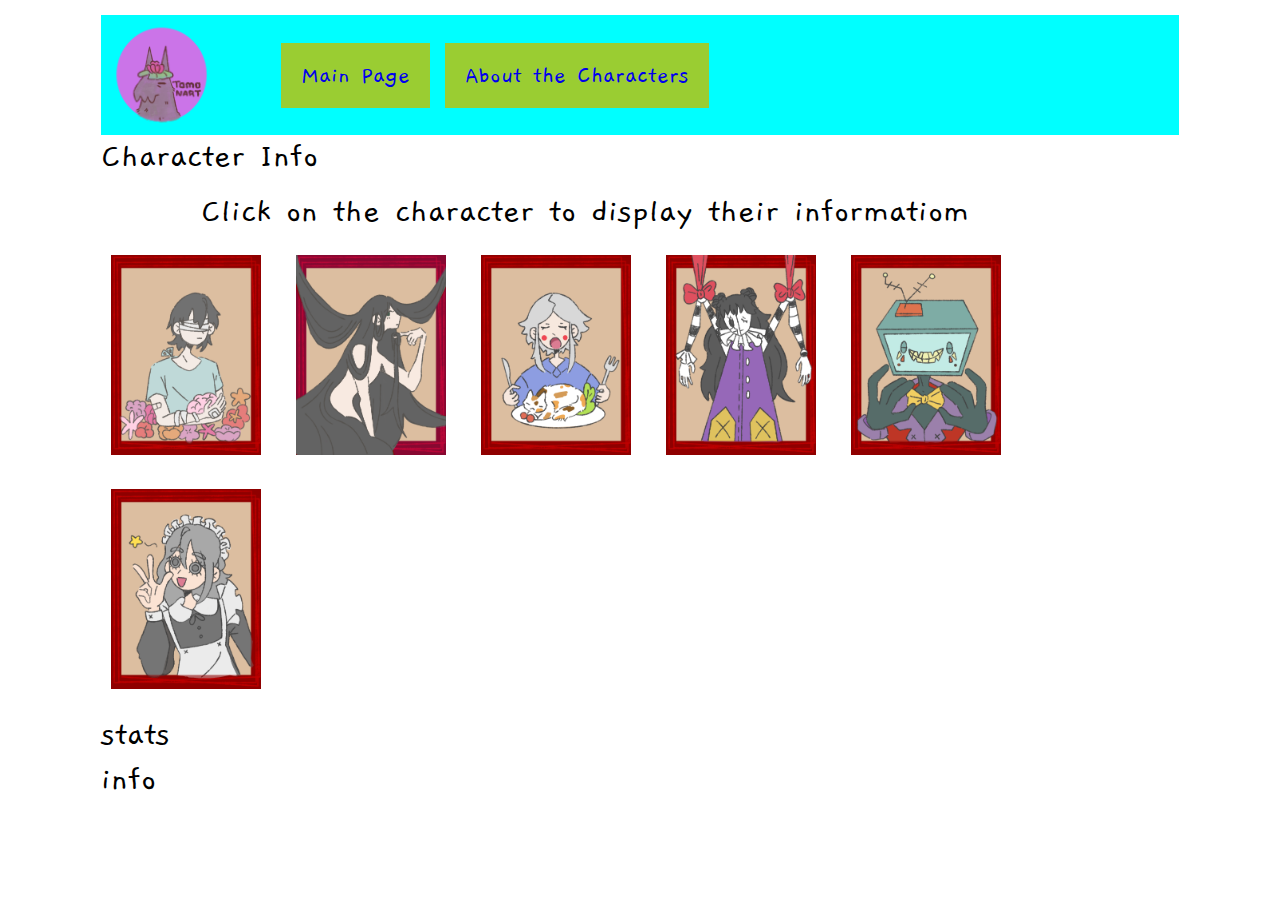
==== ProyectoFinal/about.html @ f2f0a5aa "Base layout" ====
<!DOCTYPE html>
<html lang="en">
<head>
    <meta charset="UTF-8">
    <meta name="viewport" content="width=device-width, initial-scale=1.0">
    <title>Epic Card Battle! Character Info</title>
    <link rel="icon" type="image/x-icon" href="img/logoCard.ico">
    <script src="scripts/about.js"></script>
    <!--CSS files for styles-->
    <link rel="stylesheet" href="styles/CardStyles.css">
    <link rel="stylesheet" href="styles/mainPage.css">
    <link rel="stylesheet" href="styles/dinamic.css">
</head>
<body>
    <header>
        
        <nav class="navBar">
            <img class="pageLogo" src="img/logoCard.png">
            <ol>
                <li><a href="./index.html">Main Page</a></li>
                <li><a href="./about.html">About the Characters</a></li>
                
            </ol>
        </nav>
    </header>
    <section>
        Character Info
        <p>Click on the character to display their informatiom</p>
        <section class="character_info_carrusel">
            <img src="img/Allen.png" class="pjCard" id="PjAllen">
            <img src="img/Dinara.png" class="pjCard" id="PjDinara">
            <img src="img/Eliv.png" class="pjCard" id="PjEliv">
            <img src="img/Urumi.png" class="pjCard" id="PjUrumi">
            <img src="img/Clith.png" class="pjCard" id="PjClith">
            <img src="img/Dansu.png" class="pjCard" id="PjDansu">

            <div>
                stats<!-- here a box with modifiable stats health, attack and defense -->
            </div>
            <div>
                info
            </div>
        </section>
        
    </section>
    
</body>
</html>
---- ProyectoFinal/styles/CardStyles.css ----
.pageLogo
{
    width: 120px;
    height: auto;
}

.pjCard{
    width:150px;
    height:200;
}
/* ABOUT section */
.character_info_carrusel img
{
    cursor: pointer;
    gap: 50px;
    border: 10px solid transparent; 
    transition: border-color 0.3s ease;
}
.character_info_carrusel img:hover
{    
    border-color:blue;
}
/* Main Deck showcase */
.carddeck_Section{
    display: flex;
    justify-content: center; /* Centers images horizontally */
    align-items: center; /* Centers images vertically */
}
.carddeck_Section img
{   
    cursor: pointer;
    gap: 50px;
    border: 10px solid transparent; 
    transition: border-color 0.3s ease;
    
}
.carddeck_Section img:hover
{    
    border-color:blue;
}
---- ProyectoFinal/styles/mainPage.css ----
@import url('https://fonts.googleapis.com/css2?family=Gaegu&display=swap');
body {
    font-family: 'Gaegu', bold;
    font-size: 36px;
    margin: 10px 96px;
    padding: 5px;
}
p{
    margin: 10px 100px;
}
.ruleBullets{
    margin: 10px 100px;
}

/* Navigation bar style */
.navBar{
    display: flex;
    gap:20px;
    background-color: aqua;    
}

.navBar li{
    display: inline;
    cursor: pointer;
    font-size: 25px;
    background-color: yellowgreen;
    padding: 20px;
}
.navBar li:hover{
    background-color: bisque;
}
a{
    text-decoration: none;
}

/* Start button */
/* CSS */
.startbtn {
  margin: 10px;
  padding: 15px 30px;
  text-align: center;
  text-transform: uppercase;
  font-family: 'Gaegu', bold;
  font-size: 36px;
  transition: 0.5s;
  background-size: 200% auto;
  color: white;
  border-radius: 10px;
  display: block;
  border: 0px;
  border-radius: 20em;
  font-weight: 700;
  box-shadow: 0px 0px 14px -7px #f09819;
  background-image: linear-gradient(45deg, #FF512F 0%, #F09819  51%, #FF512F  100%);
  cursor: pointer;
  user-select: none;
  -webkit-user-select: none;
  touch-action: manipulation;
}

.startbtn:hover {
  background-position: right center;
  /* change the direction of the change here */
  color: #fff;
  text-decoration: none;
}

.startbtn:active {
  transform: scale(0.95);
}

/* Players deck */
.deck_selection{
    display: flex;
    justify-content: space-between; /* Equal space between items */

}
---- ProyectoFinal/styles/dinamic.css ----
.flipSide-360{
    transition: .5s, color .10s;
        -webkit-transition: .5s, color .10s;
        -moz-transition: .5s, color .10s;
}
.flipSide-360:hover{
    transform: rotateY(360deg);
        -webkit-transform: rotateY(360deg);
        -moz-transform: rotateY(360deg);
}
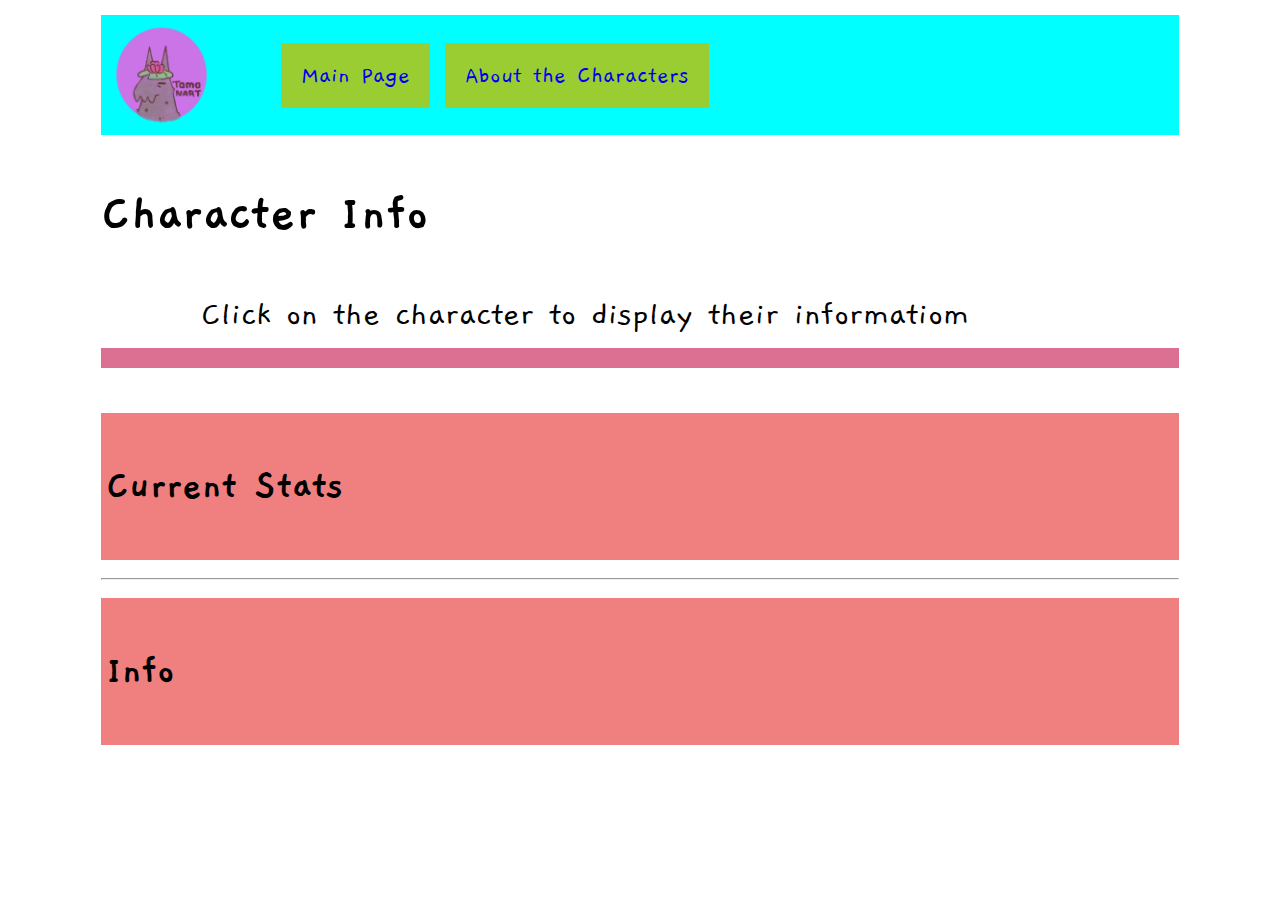
==== commit 98d9df68: "info display" ====
--- a/ProyectoFinal/about.html
+++ b/ProyectoFinal/about.html
@@ -5,11 +5,13 @@
     <meta name="viewport" content="width=device-width, initial-scale=1.0">
     <title>Epic Card Battle! Character Info</title>
     <link rel="icon" type="image/x-icon" href="img/logoCard.ico">
+    <script src="scripts/index.js"></script>
     <script src="scripts/about.js"></script>
     <!--CSS files for styles-->
     <link rel="stylesheet" href="styles/CardStyles.css">
     <link rel="stylesheet" href="styles/mainPage.css">
     <link rel="stylesheet" href="styles/dinamic.css">
+    <link rel="stylesheet" href="styles/about.css">
 </head>
 <body>
     <header>
@@ -24,21 +26,20 @@
         </nav>
     </header>
     <section>
-        Character Info
+        <h2>Character Info</h2>
         <p>Click on the character to display their informatiom</p>
         <section class="character_info_carrusel">
-            <img src="img/Allen.png" class="pjCard" id="PjAllen">
-            <img src="img/Dinara.png" class="pjCard" id="PjDinara">
-            <img src="img/Eliv.png" class="pjCard" id="PjEliv">
-            <img src="img/Urumi.png" class="pjCard" id="PjUrumi">
-            <img src="img/Clith.png" class="pjCard" id="PjClith">
-            <img src="img/Dansu.png" class="pjCard" id="PjDansu">
-
-            <div>
-                stats<!-- here a box with modifiable stats health, attack and defense -->
+            <div id="cardImgs" class="cardCarrusel">
+                <!--Here images are inserted-->
             </div>
-            <div>
-                info
+            <br>
+            <div id = "character_statTable" class="infoContainer">
+                <h3 >Current Stats</h3>
+                <!-- here a box with modifiable stats health, attack and defense -->
+            </div>
+            <hr>
+            <div id="character_info_container" class="infoContainer">
+                <h3>Info</h3>
             </div>
         </section>
         
--- a/ProyectoFinal/styles/CardStyles.css
+++ b/ProyectoFinal/styles/CardStyles.css
@@ -25,16 +25,6 @@
     display: flex;
     justify-content: center; /* Centers images horizontally */
     align-items: center; /* Centers images vertically */
+    gap: 50px;
 }
-.carddeck_Section img
-{   
-    cursor: pointer;
-    gap: 50px;
-    border: 10px solid transparent; 
-    transition: border-color 0.3s ease;
-    
-}
-.carddeck_Section img:hover
-{    
-    border-color:blue;
-}+
--- a/ProyectoFinal/styles/mainPage.css
+++ b/ProyectoFinal/styles/mainPage.css
@@ -7,6 +7,9 @@
 }
 p{
     margin: 10px 100px;
+}
+footer{
+    margin-top:200px;
 }
 .ruleBullets{
     margin: 10px 100px;
@@ -38,6 +41,7 @@
 .startbtn {
   margin: 10px;
   padding: 15px 30px;
+  height: 100px;width:250px;
   text-align: center;
   text-transform: uppercase;
   font-family: 'Gaegu', bold;
@@ -68,10 +72,41 @@
 .startbtn:active {
   transform: scale(0.95);
 }
-
+.btnSpace{
+    display: flex;
+    flex-direction: column; /* Stack buttons vertically */
+    align-items: center; /* Center items horizontally */
+    justify-content: center; /* Center items vertically (if needed) */
+    width: 100%; /* Ensure it takes full width */
+}
+/* Rules Sec */
+.ruleList{
+    padding: 50px;
+    background-color: #f09819;
+}
+/* Lore Sec */
+.gameContext{
+    padding: 50px;
+    background-color: #f09819;
+}
 /* Players deck */
 .deck_selection{
     display: flex;
     justify-content: space-between; /* Equal space between items */
 
 }
+.carddeck_Section{
+    padding: 50px;
+    background-color: #f09819;
+}
+/* GameDeck is the main Selection Deck */
+.gameDeck{ 
+    padding: 50px;
+    background-color:aquamarine;
+    ;
+}
+/* GamingDeck us the players deck, the one user selected/pc */
+.gamingDeck{
+    display: flex; /* Aligns cards in a row */
+    gap: 10px; /* Automatically sets spacing between cards */
+}
--- a/ProyectoFinal/styles/dinamic.css
+++ b/ProyectoFinal/styles/dinamic.css
@@ -1,11 +1,37 @@
-.flipSide-360{
-    transition: .5s, color .10s;
-        -webkit-transition: .5s, color .10s;
-        -moz-transition: .5s, color .10s;
+/* ----------------------------------------------
+ * Generated by Animista on 2025-2-9 23:19:55
+ * Licensed under FreeBSD License.
+ * See http://animista.net/license for more info. 
+ * w: http://animista.net, t: @cssanimista
+ * ---------------------------------------------- */
+/**
+ * ----------------------------------------
+ * animation slide-top
+ * ----------------------------------------
+ */
+ .slide-top:hover {
+	-webkit-animation: slide-top 0.5s cubic-bezier(0.250, 0.460, 0.450, 0.940) both;
+	        animation: slide-top 0.5s cubic-bezier(0.250, 0.460, 0.450, 0.940) both;
 }
-.flipSide-360:hover{
-    transform: rotateY(360deg);
-        -webkit-transform: rotateY(360deg);
-        -moz-transform: rotateY(360deg);
-}
-          +
+ @-webkit-keyframes slide-top {
+    0% {
+      -webkit-transform: translateY(0);
+              transform: translateY(0);
+    }
+    100% {
+      -webkit-transform: translateY(-30px);
+              transform: translateY(-30px);
+    }
+  }
+  @keyframes slide-top {
+    0% {
+      -webkit-transform: translateY(0);
+              transform: translateY(0);
+    }
+    100% {
+      -webkit-transform: translateY(-30px);
+              transform: translateY(-30px);
+    }
+  }
+  --- a/ProyectoFinal/styles/about.css
+++ b/ProyectoFinal/styles/about.css
@@ -0,0 +1,37 @@
+.cardCarrusel{
+    display: flex;
+    align-items: center;
+    justify-content: space-between;
+    padding: 10px;
+    background-color: palevioletred;
+}
+.infoContainer
+{
+    padding: 5px;
+    background-color: lightcoral;
+}
+/* Table for stats */
+table {
+	border-collapse: collapse;
+    font-family: Tahoma, Geneva, sans-serif;
+}
+table td {
+	padding: 15px;
+}
+table thead td {
+	background-color: #54585d;
+	color: #ffffff;
+	font-weight: bold;
+	font-size: 13px;
+	border: 1px solid #54585d;
+}
+table tbody td {
+	color: #636363;
+	border: 1px solid #dddfe1;
+}
+table tbody tr {
+	background-color: #f9fafb;
+}
+table tbody tr:nth-child(odd) {
+	background-color: #ffffff;
+}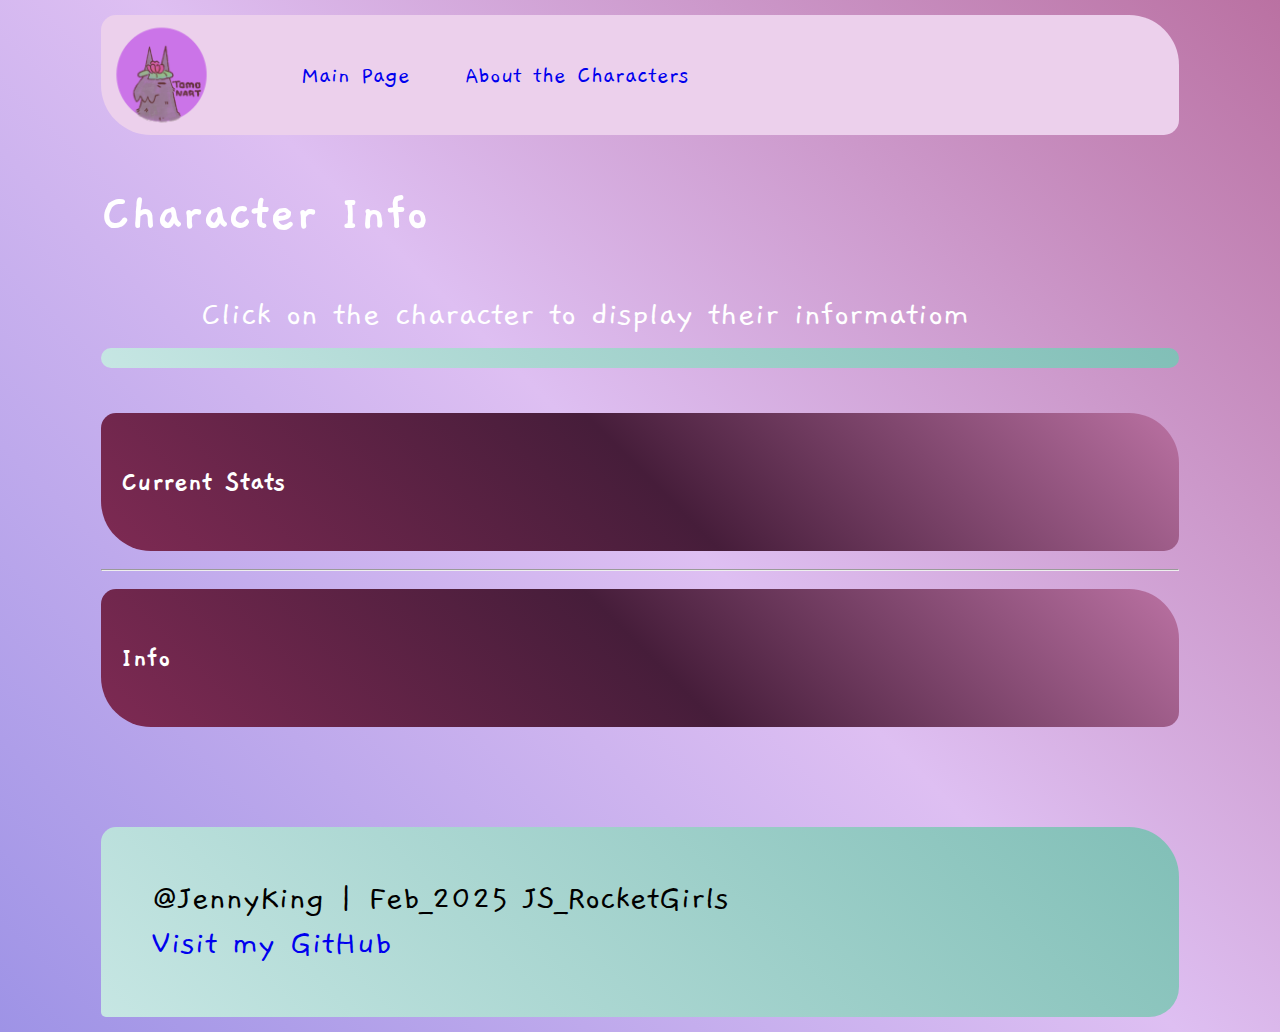
==== commit 6c535a08: "Updates!" ====
--- a/ProyectoFinal/about.html
+++ b/ProyectoFinal/about.html
@@ -44,6 +44,11 @@
         </section>
         
     </section>
+    <footer>
+        @JennyKing | Feb_2025 JS_RocketGirls
+        <br>
+        <a href="https://github.com/SweetbeanPaste" target="_blank">Visit my GitHub</a>
+    </footer>
     
 </body>
 </html>--- a/ProyectoFinal/styles/CardStyles.css
+++ b/ProyectoFinal/styles/CardStyles.css
@@ -8,6 +8,7 @@
     width:150px;
     height:200;
 }
+
 /* ABOUT section */
 .character_info_carrusel img
 {
--- a/ProyectoFinal/styles/mainPage.css
+++ b/ProyectoFinal/styles/mainPage.css
@@ -4,12 +4,19 @@
     font-size: 36px;
     margin: 10px 96px;
     padding: 5px;
+    background-image: linear-gradient(45deg, #9E93E6 0%, #DEBFF2  51%, #BA71A2  100%);
 }
 p{
     margin: 10px 100px;
 }
 footer{
-    margin-top:200px;
+    margin-top:100px;
+    padding: 50px;
+    border-radius: 15px 50px 30px 5px;
+    background-image: linear-gradient(45deg, #C6E6E3 0%, #81BFB7  100%, #A5CFB2  75%,#D4EFD4 100%);
+}
+h2{
+    color: white;
 }
 .ruleBullets{
     margin: 10px 100px;
@@ -19,21 +26,26 @@
 .navBar{
     display: flex;
     gap:20px;
-    background-color: aqua;    
+    background-color: #ECD0EC;  
+    border-radius: 15px 50px;  
 }
 
 .navBar li{
     display: inline;
     cursor: pointer;
     font-size: 25px;
-    background-color: yellowgreen;
+    background-color: #ECD0EC;
     padding: 20px;
 }
 .navBar li:hover{
-    background-color: bisque;
+    background-image: linear-gradient(45deg, #C6E6E3 0%, #81BFB7  100%, #A5CFB2  75%,#D4EFD4 100%);
+    border-radius: 25px;
 }
 a{
     text-decoration: none;
+}
+a:hover{
+    color: white;
 }
 
 /* Start button */
@@ -54,8 +66,8 @@
   border: 0px;
   border-radius: 20em;
   font-weight: 700;
-  box-shadow: 0px 0px 14px -7px #f09819;
-  background-image: linear-gradient(45deg, #FF512F 0%, #F09819  51%, #FF512F  100%);
+  box-shadow: 0px 0px 14px -7px #7E2A53;
+  background-image: linear-gradient(45deg, #C6E6E3 0%, #81BFB7  25%, #BA71A2  75%,#9E93E6 100%);
   cursor: pointer;
   user-select: none;
   -webkit-user-select: none;
@@ -64,7 +76,6 @@
 
 .startbtn:hover {
   background-position: right center;
-  /* change the direction of the change here */
   color: #fff;
   text-decoration: none;
 }
@@ -79,16 +90,14 @@
     justify-content: center; /* Center items vertically (if needed) */
     width: 100%; /* Ensure it takes full width */
 }
-/* Rules Sec */
-.ruleList{
+/* Sec */
+.common_Sec{
+    color:white;
     padding: 50px;
-    background-color: #f09819;
+    background-image: linear-gradient(45deg, #7E2A53 0%, #461D3A  51%, #BA71A2  100%);
+    border-radius: 15px 50px 30px 5px;
 }
-/* Lore Sec */
-.gameContext{
-    padding: 50px;
-    background-color: #f09819;
-}
+
 /* Players deck */
 .deck_selection{
     display: flex;
@@ -96,13 +105,17 @@
 
 }
 .carddeck_Section{
+    margin: 0px;
+    border-radius: 25px;
     padding: 50px;
-    background-color: #f09819;
+    background-image: linear-gradient(45deg, #C6E6E3 0%, #81BFB7  100%, #A5CFB2  75%,#D4EFD4 100%);
 }
 /* GameDeck is the main Selection Deck */
 .gameDeck{ 
+    color: white;
+    border-radius: 25px;
     padding: 50px;
-    background-color:aquamarine;
+    background-image: linear-gradient(45deg, #7E2A53 0%, #461D3A  51%, #BA71A2  100%);
     ;
 }
 /* GamingDeck us the players deck, the one user selected/pc */
--- a/ProyectoFinal/styles/dinamic.css
+++ b/ProyectoFinal/styles/dinamic.css
@@ -34,4 +34,93 @@
               transform: translateY(-30px);
     }
   }
-  +
+/* Delete transition */
+.redOverlay:hover {
+  filter: brightness(70%) sepia(100%) hue-rotate(-50deg) saturate(500%); /* Reddish tint */
+  cursor: pointer; /* Indicates the card is clickable */
+  transition: filter 0.3s ease; /* Smooth transition */
+}
+
+/* Start animation */
+/* Container for the animation */
+.start-animation {
+  position: fixed;
+  top: 50%;
+  left: 50%;
+  transform: translate(-50%, -50%);
+  width: 100%;
+  height: 100%;
+  display: flex;
+  justify-content: center;
+  align-items: center;
+  pointer-events: none; /* Ensures clicks pass through */
+  z-index: 1000; /* Ensure it's on top */
+}
+
+/* Horizontal bar animation */
+.bar {
+  position: absolute;
+  top: auto;
+  left: 0;
+  width: 100%;
+  height: 300px;
+  background:  linear-gradient(45deg, #FEC3CA 0%, #C6D998  51%, #FFDBE0  100%);
+  transform: scaleX(0); /* Start with no width */
+  transform-origin: left;
+  animation: barPopOut 3s ease-in-out forwards;
+}
+
+/* Bar pop-out animation */
+@keyframes barPopOut {
+  0% {
+    transform: scaleX(0);
+  }
+  25%{
+    transform: scaleX(0,5);
+  }
+  50% {
+    transform: scaleX(1);
+  }
+  75%{
+    transform: scaleX(1,5);
+  }
+  100% {
+    transform: scaleX(0);
+  }
+}
+
+/* Shaking "START!!" text */
+.start-text {
+  font-size: 4rem;
+  font-weight: bold;
+  color: white;
+  text-shadow: 0 0 10px rgba(255, 255, 255, 0.8);
+  animation: shake 0.5s ease-in-out infinite, fadeOut 3s forwards;
+}
+
+/* Shake animation */
+@keyframes shake {
+  0%, 100% {
+    transform: translateX(0);
+  }
+  25% {
+    transform: translateX(-10px);
+  }
+  75% {
+    transform: translateX(10px);
+  }
+}
+
+/* Fade out animation */
+@keyframes fadeOut {
+  0% {
+    opacity: 1;
+  }
+  80% {
+    opacity: 1;
+  }
+  100% {
+    opacity: 0;
+  }
+}--- a/ProyectoFinal/styles/about.css
+++ b/ProyectoFinal/styles/about.css
@@ -1,37 +1,74 @@
+h3
+{
+	padding:10px;
+	color:white;
+    font-size: 30px;
+}
+p{
+	color:white;
+}
 .cardCarrusel{
     display: flex;
     align-items: center;
     justify-content: space-between;
     padding: 10px;
-    background-color: palevioletred;
+    background-image: linear-gradient(45deg, #C6E6E3 0%, #81BFB7  100%, #A5CFB2  75%,#D4EFD4 100%);
+	border-radius: 25px;
 }
 .infoContainer
 {
-    padding: 5px;
-    background-color: lightcoral;
+    display: flex;
+    align-items: center;
+    justify-content: space-between;
+    padding: 10px;
+    background-image: linear-gradient(45deg, #7E2A53 0%, #461D3A  51%, #BA71A2  100%);
+	border-radius: 15px 50px;
 }
 /* Table for stats */
 table {
+	width: 800px;
 	border-collapse: collapse;
-    font-family: Tahoma, Geneva, sans-serif;
+	border-radius: 15px 50px;
+	overflow: hidden;
+	box-shadow: 0 0 20px rgba(0,0,0,0.1);
 }
-table td {
+
+th,
+td {
 	padding: 15px;
+	background-color: rgba(255,255,255,0.2);
+	color: #fff;
 }
-table thead td {
-	background-color: #54585d;
-	color: #ffffff;
-	font-weight: bold;
-	font-size: 13px;
-	border: 1px solid #54585d;
+
+th {
+	text-align: left;
 }
-table tbody td {
-	color: #636363;
-	border: 1px solid #dddfe1;
+
+thead {
+	th {
+		background-color: #7E2A53;
+	}
 }
-table tbody tr {
-	background-color: #f9fafb;
-}
-table tbody tr:nth-child(odd) {
-	background-color: #ffffff;
+
+tbody {
+	tr {
+		&:hover {
+			background-color: rgba(255,255,255,0.3);
+		}
+	}
+	td {
+		position: relative;
+		&:hover {
+			&:before {
+				content: "";
+				position: absolute;
+				left: 0;
+				right: 0;
+				top: -9999px;
+				bottom: -9999px;
+				background-color: rgba(255,255,255,0.2);
+				z-index: -1;
+			}
+		}
+	}
 }